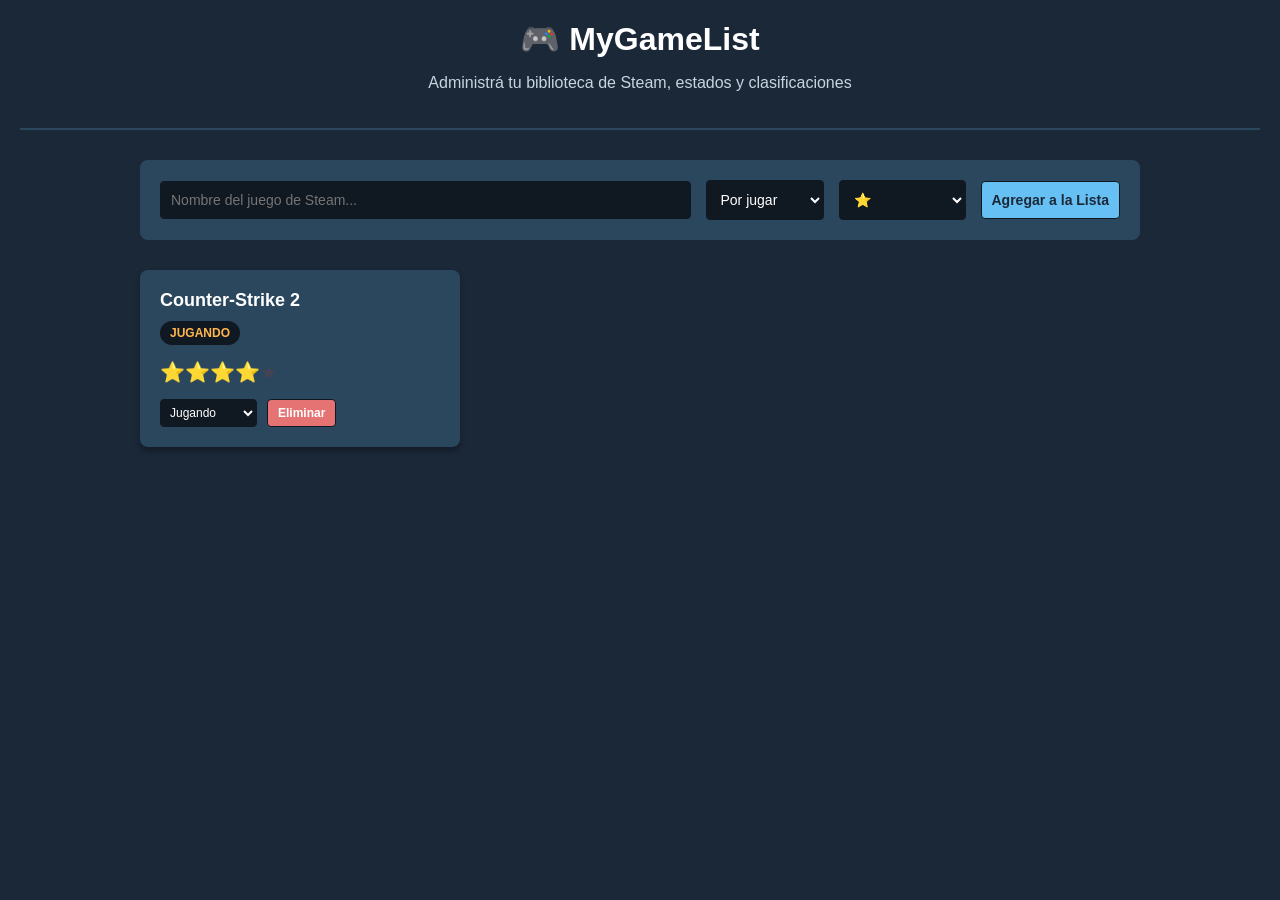
==== servidor-web/index.html @ 6d389596 "Primer intento página web MyGameList" ====
<!DOCTYPE html>
<html lang="es">
<head>
    <meta charset="UTF-8">
    <meta name="viewport" content="width=device-width, initial-scale=1.0">
    <title>MyGameList - Biblioteca de Steam</title>
    <style>
        :root {
            --bg-color: #1b2838;
            --card-bg: #2a475e;
            --text-color: #c7d5e0;
            --accent-color: #66c0f4;
            --success-color: #4caf50;
        }

        body {
            font-family: 'Segoe UI', Tahoma, Geneva, Verdana, sans-serif;
            background-color: var(--bg-color);
            color: var(--text-color);
            margin: 0;
            padding: 20px;
        }

        header {
            text-align: center;
            margin-bottom: 30px;
            border-bottom: 2px solid var(--card-bg);
            padding-bottom: 20px;
        }

        h1 {
            color: #ffffff;
            margin: 0;
        }

        .container {
            max-width: 1000px;
            margin: 0 auto;
        }

        .form-section {
            background-color: var(--card-bg);
            padding: 20px;
            border-radius: 8px;
            margin-bottom: 30px;
            display: flex;
            gap: 15px;
            flex-wrap: wrap;
            align-items: center;
        }

        input, select, button {
            padding: 10px;
            border-radius: 4px;
            border: 1px solid #101822;
            background-color: #101822;
            color: #fff;
            font-size: 14px;
        }

        input { flex: 1; min-width: 200px; }

        button {
            background-color: var(--accent-color);
            color: #1b2838;
            font-weight: bold;
            cursor: pointer;
            transition: background 0.3s;
        }

        button:hover { background-color: #a4d7f5; }

        .game-grid {
            display: grid;
            grid-template-columns: repeat(auto-fill, minmax(280px, 1fr));
            gap: 20px;
        }

        .game-card {
            background-color: var(--card-bg);
            border-radius: 8px;
            padding: 20px;
            box-shadow: 0 4px 6px rgba(0,0,0,0.3);
            display: flex;
            flex-direction: column;
            justify-content: space-between;
        }

        .game-title {
            font-size: 18px;
            font-weight: bold;
            color: #fff;
            margin-bottom: 10px;
        }

        .game-status {
            display: inline-block;
            padding: 5px 10px;
            border-radius: 20px;
            font-size: 12px;
            font-weight: bold;
            text-transform: uppercase;
            margin-bottom: 15px;
            background-color: #101822;
            width: fit-content;
        }

        .status-jugando { color: #ffb74d; }
        .status-por-jugar { color: #90caf9; }
        .status-completado { color: #81c784; }
        .status-platinado { color: #e040fb; border: 1px solid #e040fb; }

        .stars {
            color: #ffd700;
            font-size: 20px;
            margin-bottom: 15px;
        }

        .star { cursor: pointer; }
        .star.inactive { color: #445; }

        .actions {
            display: flex;
            gap: 10px;
        }

        .actions select { padding: 5px; font-size: 12px; }
        .btn-delete { background-color: #e57373; color: #fff; padding: 5px 10px; font-size: 12px; }
        .btn-delete:hover { background-color: #ef5350; }
    </style>
</head>
<body>

    <header>
        <h1>🎮 MyGameList</h1>
        <p>Administrá tu biblioteca de Steam, estados y clasificaciones</p>
    </header>

    <div class="container">
        <!-- Formulario para agregar juegos -->
        <div class="form-section">
            <input type="text" id="gameTitle" placeholder="Nombre del juego de Steam..." required>
            <select id="gameStatus">
                <option value="Por jugar">Por jugar</option>
                <option value="Jugando">Jugando</option>
                <option value="Completado">Completado</option>
                <option value="Platinado">Platinado</option>
            </select>
            <select id="gameRating">
                <option value="1">⭐</option>
                <option value="2">⭐⭐</option>
                <option value="3">⭐⭐⭐</option>
                <option value="4">⭐⭐⭐⭐</option>
                <option value="5">⭐⭐⭐⭐⭐</option>
            </select>
            <button onclick="addGame()">Agregar a la Lista</button>
        </div>

        <!-- Grilla de juegos -->
        <div class="game-grid" id="gameGrid">
            <!-- Ejemplo de juego inicial -->
            <div class="game-card" data-id="1">
                <div>
                    <div class="game-title">Counter-Strike 2</div>
                    <span class="game-status status-jugando">Jugando</span>
                    <div class="stars">⭐⭐⭐⭐<span class="star inactive">★</span></div>
                </div>
                <div class="actions">
                    <select onchange="updateStatus(1, this.value)">
                        <option value="Jugando" selected>Jugando</option>
                        <option value="Por jugar">Por jugar</option>
                        <option value="Completado">Completado</option>
                        <option value="Platinado">Platinado</option>
                    </select>
                    <button class="btn-delete" onclick="deleteGame(1)">Eliminar</button>
                </div>
            </div>
        </div>
    </div>

    <script>
        // Array para almacenar los juegos en memoria
        let games = [
            { id: 1, title: "Counter-Strike 2", status: "Jugando", rating: 4 }
        ];

        function renderGames() {
            const grid = document.getElementById('gameGrid');
            grid.innerHTML = '';

            games.forEach(game => {
                const card = document.createElement('div');
                card.className = 'game-card';
                
                // Formatear la clase del estado para el color
                const statusClass = 'status-' + game.status.toLowerCase().replace(' ', '-');
                
                // Generar estrellas visuales
                let starsHTML = '';
                for (let i = 1; i <= 5; i++) {
                    if (i <= game.rating) {
                        starsHTML += '<span class="star" onclick="updateRating(' + game.id + ', ' + i + ')">★</span>';
                    } else {
                        starsHTML += '<span class="star inactive" onclick="updateRating(' + game.id + ', ' + i + ')">★</span>';
                    }
                }

                card.innerHTML = `
                    <div>
                        <div class="game-title">${game.title}</div>
                        <span class="game-status ${statusClass}">${game.status}</span>
                        <div class="stars">${starsHTML}</div>
                    </div>
                    <div class="actions">
                        <select onchange="updateStatus(${game.id}, this.value)">
                            <option value="Por jugar" ${game.status === 'Por jugar' ? 'selected' : ''}>Por jugar</option>
                            <option value="Jugando" ${game.status === 'Jugando' ? 'selected' : ''}>Jugando</option>
                            <option value="Completado" ${game.status === 'Completado' ? 'selected' : ''}>Completado</option>
                            <option value="Platinado" ${game.status === 'Platinado' ? 'selected' : ''}>Platinado</option>
                        </select>
                        <button class="btn-delete" onclick="deleteGame(${game.id})">Eliminar</button>
                    </div>
                `;
                grid.appendChild(card);
            });
        }

        function addGame() {
            const titleInput = document.getElementById('gameTitle');
            const statusInput = document.getElementById('gameStatus');
            const ratingInput = document.getElementById('gameRating');

            if (titleInput.value.trim() === '') {
                alert('Por favor, ingresá el nombre de un juego.');
                return;
            }

            const newGame = {
                id: Date.now(),
                title: titleInput.value,
                status: statusInput.value,
                rating: parseInt(ratingInput.value)
            };

            games.push(newGame);
            titleInput.value = '';
            renderGames();
        }

        function updateStatus(id, newStatus) {
            const game = games.find(g => g.id === id);
            if (game) {
                game.status = newStatus;
                renderGames();
            }
        }

        function updateRating(id, newRating) {
            const game = games.find(g => g.id === id);
            if (game) {
                game.rating = newRating;
                renderGames();
            }
        }

        function deleteGame(id) {
            games = games.filter(g => g.id !== id);
            renderGames();
        }
    </script>
</body>
</html>
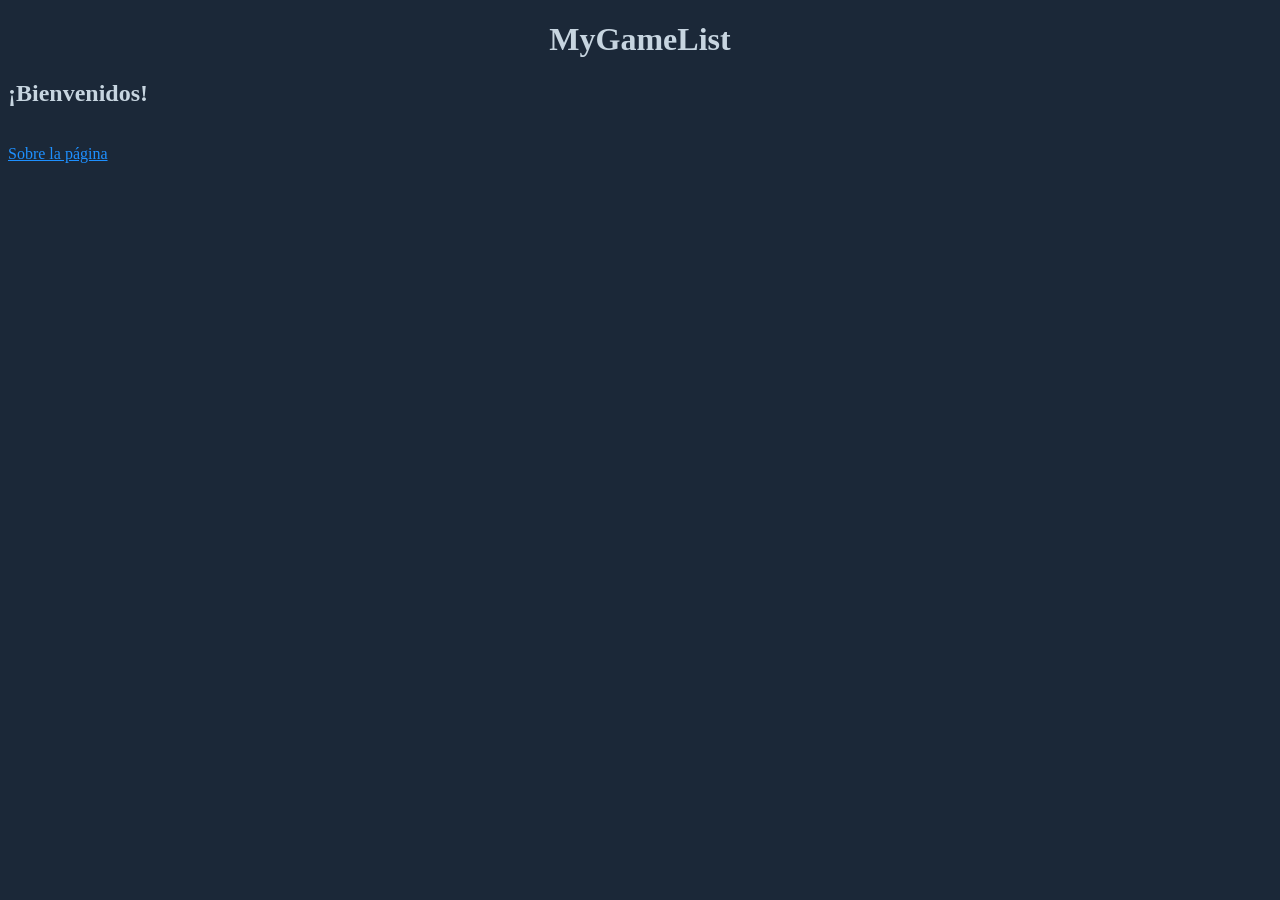
==== commit 7aab61c3: "Versión final primera entrega TP1" ====
--- a/servidor-web/index.html
+++ b/servidor-web/index.html
@@ -1,272 +1,18 @@
 <!DOCTYPE html>
-<html lang="es">
+<html>
 <head>
-    <meta charset="UTF-8">
-    <meta name="viewport" content="width=device-width, initial-scale=1.0">
-    <title>MyGameList - Biblioteca de Steam</title>
+    <title>MyGameList - Inicio </title>
     <style>
-        :root {
-            --bg-color: #1b2838;
-            --card-bg: #2a475e;
-            --text-color: #c7d5e0;
-            --accent-color: #66c0f4;
-            --success-color: #4caf50;
+        body {
+            background-color: #1b2838;
+            color: #c7d5e0;
         }
-
-        body {
-            font-family: 'Segoe UI', Tahoma, Geneva, Verdana, sans-serif;
-            background-color: var(--bg-color);
-            color: var(--text-color);
-            margin: 0;
-            padding: 20px;
-        }
-
-        header {
-            text-align: center;
-            margin-bottom: 30px;
-            border-bottom: 2px solid var(--card-bg);
-            padding-bottom: 20px;
-        }
-
-        h1 {
-            color: #ffffff;
-            margin: 0;
-        }
-
-        .container {
-            max-width: 1000px;
-            margin: 0 auto;
-        }
-
-        .form-section {
-            background-color: var(--card-bg);
-            padding: 20px;
-            border-radius: 8px;
-            margin-bottom: 30px;
-            display: flex;
-            gap: 15px;
-            flex-wrap: wrap;
-            align-items: center;
-        }
-
-        input, select, button {
-            padding: 10px;
-            border-radius: 4px;
-            border: 1px solid #101822;
-            background-color: #101822;
-            color: #fff;
-            font-size: 14px;
-        }
-
-        input { flex: 1; min-width: 200px; }
-
-        button {
-            background-color: var(--accent-color);
-            color: #1b2838;
-            font-weight: bold;
-            cursor: pointer;
-            transition: background 0.3s;
-        }
-
-        button:hover { background-color: #a4d7f5; }
-
-        .game-grid {
-            display: grid;
-            grid-template-columns: repeat(auto-fill, minmax(280px, 1fr));
-            gap: 20px;
-        }
-
-        .game-card {
-            background-color: var(--card-bg);
-            border-radius: 8px;
-            padding: 20px;
-            box-shadow: 0 4px 6px rgba(0,0,0,0.3);
-            display: flex;
-            flex-direction: column;
-            justify-content: space-between;
-        }
-
-        .game-title {
-            font-size: 18px;
-            font-weight: bold;
-            color: #fff;
-            margin-bottom: 10px;
-        }
-
-        .game-status {
-            display: inline-block;
-            padding: 5px 10px;
-            border-radius: 20px;
-            font-size: 12px;
-            font-weight: bold;
-            text-transform: uppercase;
-            margin-bottom: 15px;
-            background-color: #101822;
-            width: fit-content;
-        }
-
-        .status-jugando { color: #ffb74d; }
-        .status-por-jugar { color: #90caf9; }
-        .status-completado { color: #81c784; }
-        .status-platinado { color: #e040fb; border: 1px solid #e040fb; }
-
-        .stars {
-            color: #ffd700;
-            font-size: 20px;
-            margin-bottom: 15px;
-        }
-
-        .star { cursor: pointer; }
-        .star.inactive { color: #445; }
-
-        .actions {
-            display: flex;
-            gap: 10px;
-        }
-
-        .actions select { padding: 5px; font-size: 12px; }
-        .btn-delete { background-color: #e57373; color: #fff; padding: 5px 10px; font-size: 12px; }
-        .btn-delete:hover { background-color: #ef5350; }
     </style>
 </head>
 <body>
+    <h1 style="text-align: center">MyGameList</h1>
+    <h2> ¡Bienvenidos! </h2><br>
 
-    <header>
-        <h1>🎮 MyGameList</h1>
-        <p>Administrá tu biblioteca de Steam, estados y clasificaciones</p>
-    </header>
-
-    <div class="container">
-        <!-- Formulario para agregar juegos -->
-        <div class="form-section">
-            <input type="text" id="gameTitle" placeholder="Nombre del juego de Steam..." required>
-            <select id="gameStatus">
-                <option value="Por jugar">Por jugar</option>
-                <option value="Jugando">Jugando</option>
-                <option value="Completado">Completado</option>
-                <option value="Platinado">Platinado</option>
-            </select>
-            <select id="gameRating">
-                <option value="1">⭐</option>
-                <option value="2">⭐⭐</option>
-                <option value="3">⭐⭐⭐</option>
-                <option value="4">⭐⭐⭐⭐</option>
-                <option value="5">⭐⭐⭐⭐⭐</option>
-            </select>
-            <button onclick="addGame()">Agregar a la Lista</button>
-        </div>
-
-        <!-- Grilla de juegos -->
-        <div class="game-grid" id="gameGrid">
-            <!-- Ejemplo de juego inicial -->
-            <div class="game-card" data-id="1">
-                <div>
-                    <div class="game-title">Counter-Strike 2</div>
-                    <span class="game-status status-jugando">Jugando</span>
-                    <div class="stars">⭐⭐⭐⭐<span class="star inactive">★</span></div>
-                </div>
-                <div class="actions">
-                    <select onchange="updateStatus(1, this.value)">
-                        <option value="Jugando" selected>Jugando</option>
-                        <option value="Por jugar">Por jugar</option>
-                        <option value="Completado">Completado</option>
-                        <option value="Platinado">Platinado</option>
-                    </select>
-                    <button class="btn-delete" onclick="deleteGame(1)">Eliminar</button>
-                </div>
-            </div>
-        </div>
-    </div>
-
-    <script>
-        // Array para almacenar los juegos en memoria
-        let games = [
-            { id: 1, title: "Counter-Strike 2", status: "Jugando", rating: 4 }
-        ];
-
-        function renderGames() {
-            const grid = document.getElementById('gameGrid');
-            grid.innerHTML = '';
-
-            games.forEach(game => {
-                const card = document.createElement('div');
-                card.className = 'game-card';
-                
-                // Formatear la clase del estado para el color
-                const statusClass = 'status-' + game.status.toLowerCase().replace(' ', '-');
-                
-                // Generar estrellas visuales
-                let starsHTML = '';
-                for (let i = 1; i <= 5; i++) {
-                    if (i <= game.rating) {
-                        starsHTML += '<span class="star" onclick="updateRating(' + game.id + ', ' + i + ')">★</span>';
-                    } else {
-                        starsHTML += '<span class="star inactive" onclick="updateRating(' + game.id + ', ' + i + ')">★</span>';
-                    }
-                }
-
-                card.innerHTML = `
-                    <div>
-                        <div class="game-title">${game.title}</div>
-                        <span class="game-status ${statusClass}">${game.status}</span>
-                        <div class="stars">${starsHTML}</div>
-                    </div>
-                    <div class="actions">
-                        <select onchange="updateStatus(${game.id}, this.value)">
-                            <option value="Por jugar" ${game.status === 'Por jugar' ? 'selected' : ''}>Por jugar</option>
-                            <option value="Jugando" ${game.status === 'Jugando' ? 'selected' : ''}>Jugando</option>
-                            <option value="Completado" ${game.status === 'Completado' ? 'selected' : ''}>Completado</option>
-                            <option value="Platinado" ${game.status === 'Platinado' ? 'selected' : ''}>Platinado</option>
-                        </select>
-                        <button class="btn-delete" onclick="deleteGame(${game.id})">Eliminar</button>
-                    </div>
-                `;
-                grid.appendChild(card);
-            });
-        }
-
-        function addGame() {
-            const titleInput = document.getElementById('gameTitle');
-            const statusInput = document.getElementById('gameStatus');
-            const ratingInput = document.getElementById('gameRating');
-
-            if (titleInput.value.trim() === '') {
-                alert('Por favor, ingresá el nombre de un juego.');
-                return;
-            }
-
-            const newGame = {
-                id: Date.now(),
-                title: titleInput.value,
-                status: statusInput.value,
-                rating: parseInt(ratingInput.value)
-            };
-
-            games.push(newGame);
-            titleInput.value = '';
-            renderGames();
-        }
-
-        function updateStatus(id, newStatus) {
-            const game = games.find(g => g.id === id);
-            if (game) {
-                game.status = newStatus;
-                renderGames();
-            }
-        }
-
-        function updateRating(id, newRating) {
-            const game = games.find(g => g.id === id);
-            if (game) {
-                game.rating = newRating;
-                renderGames();
-            }
-        }
-
-        function deleteGame(id) {
-            games = games.filter(g => g.id !== id);
-            renderGames();
-        }
-    </script>
+    <a href="/about.html"; style="color:dodgerblue">Sobre la página</a>
 </body>
-</html>
+</html>
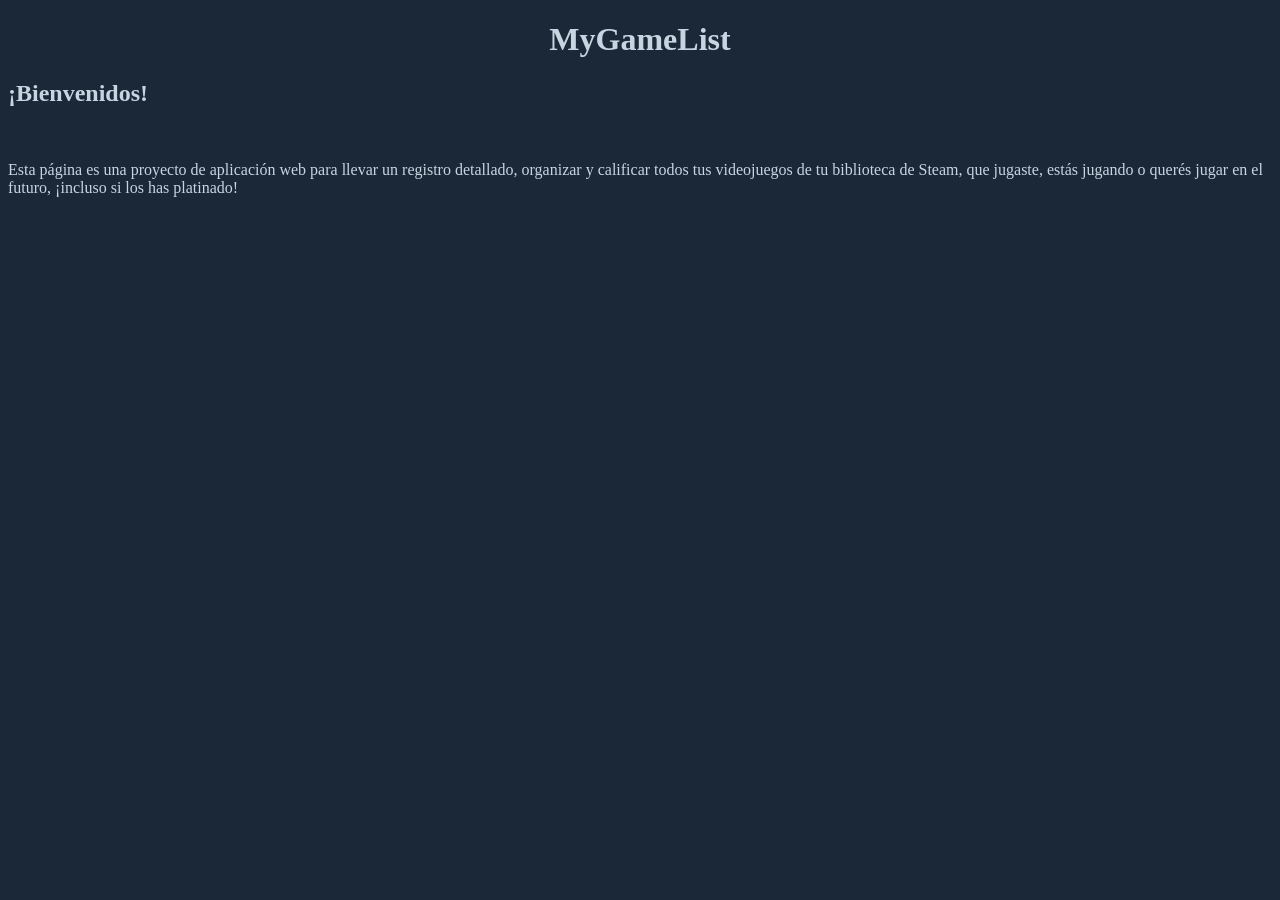
==== commit 0873e4eb: "Corrección primera entrega El README.md fue modificado agregando que se debe ejecutar "cd servidor-w" ====
--- a/servidor-web/index.html
+++ b/servidor-web/index.html
@@ -13,6 +13,6 @@
     <h1 style="text-align: center">MyGameList</h1>
     <h2> ¡Bienvenidos! </h2><br>
 
-    <a href="/about.html"; style="color:dodgerblue">Sobre la página</a>
+    <p>Esta página es una proyecto de aplicación web para llevar un registro detallado, organizar y calificar todos tus videojuegos de tu biblioteca de Steam, que jugaste, estás jugando o querés jugar en el futuro, ¡incluso si los has platinado!</p>
 </body>
 </html>
